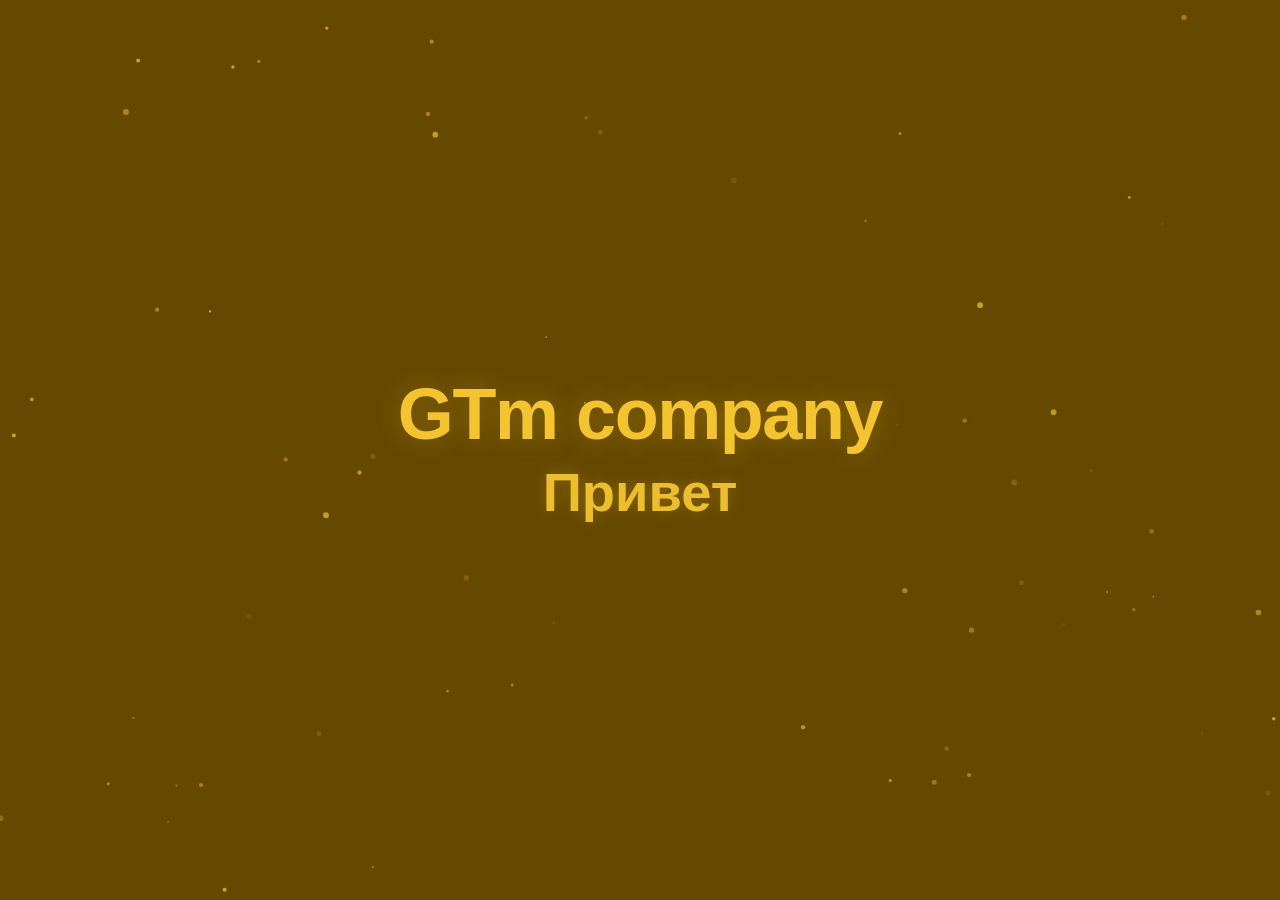
==== index.html @ 74f22c3e "Add files via upload" ====
<!DOCTYPE html>
<html lang="ru">
<head>
    <meta charset="UTF-8">
    <meta name="viewport" content="width=device-width, initial-scale=1.0, maximum-scale=5.0">
    <title>GTm company</title>
    
    <link rel="canonical" href="https://gtm-company.github.io/">
    <meta name="description" content="GTm company">
    <meta name="theme-color" content="#664900">
    <meta name="color-scheme" content="dark">
    
    <meta property="og:type" content="website">
    <meta property="og:url" content="https://gtm-company.github.io/">
    <meta property="og:title" content="GTm company">
    <meta property="og:description" content="GTm company">
    
    <link rel="icon" href="data:image/svg+xml,<svg xmlns='http://www.w3.org/2000/svg' viewBox='0 0 100 100'><rect width='100' height='100' rx='20' fill='%23664900'/><text x='50%' y='65%' font-size='55' font-weight='bold' fill='%23F4C430' text-anchor='middle'>G</text></svg>">

    <style>
        :root {
            --bg-color: #664900;
            --text-color: #F4C430;
            --glow-color: rgba(244, 196, 48, 0.25);
        }

        * {
            box-sizing: border-box;
            margin: 0;
            padding: 0;
            user-select: none;
            -webkit-user-select: none;
        }

        html, body {
            width: 100%;
            height: 100%;
            overflow: hidden;
            background-color: var(--bg-color);
            color: var(--text-color);
            font-family: -apple-system, BlinkMacSystemFont, "Segoe UI", Roboto, "Helvetica Neue", Arial, sans-serif;
        }

        body {
            display: flex;
            align-items: center;
            justify-content: center;
            min-height: 100vh;
            min-height: 100dvh;
            position: relative;
        }

        #ambient-canvas {
            position: absolute;
            top: 0;
            left: 0;
            width: 100%;
            height: 100%;
            pointer-events: none;
            z-index: 1;
        }

        .content-card {
            position: relative;
            z-index: 2;
            width: 90%;
            max-width: 600px;
            display: flex;
            flex-direction: column;
            align-items: center;
            justify-content: center;
            text-align: center;
            padding: 1.5rem 1rem;
        }

        .title-primary {
            font-size: clamp(2.1rem, 9.5vw, 4.5rem);
            font-weight: 900;
            line-height: 1.1;
            letter-spacing: -0.02em;
            text-transform: none;
            white-space: nowrap;
            text-shadow: 0 0 24px var(--glow-color);
            margin-bottom: 0.4rem;
        }

        .title-secondary {
            font-size: clamp(1.6rem, 7.5vw, 3.4rem);
            font-weight: 700;
            line-height: 1.2;
            white-space: nowrap;
            opacity: 0.95;
            text-shadow: 0 0 16px var(--glow-color);
        }
    </style>
</head>
<body>

    <canvas id="ambient-canvas"></canvas>

    <main class="content-card">
        <h1 class="title-primary">GTm company</h1>
        <h2 class="title-secondary">Привет</h2>
    </main>

    <script>
        const canvas = document.getElementById('ambient-canvas');
        const ctx = canvas.getContext('2d');
        let particles = [];
        let animationFrameId;

        function resizeCanvas() {
            canvas.width = window.innerWidth;
            canvas.height = window.innerHeight;
            initParticles();
        }

        class Particle {
            constructor() {
                this.reset();
            }

            reset() {
                this.x = Math.random() * canvas.width;
                this.y = Math.random() * canvas.height;
                this.size = Math.random() * 2.2 + 0.8;
                this.speedX = (Math.random() - 0.5) * 0.35;
                this.speedY = (Math.random() - 0.5) * 0.35 - 0.15;
                this.opacity = Math.random() * 0.5 + 0.2;
                this.fadeSpeed = 0.003 + Math.random() * 0.004;
                this.fadingIn = Math.random() > 0.5;
            }

            update() {
                this.x += this.speedX;
                this.y += this.speedY;

                if (this.fadingIn) {
                    this.opacity += this.fadeSpeed;
                    if (this.opacity >= 0.75) this.fadingIn = false;
                } else {
                    this.opacity -= this.fadeSpeed;
                    if (this.opacity <= 0.1) this.fadingIn = true;
                }

                if (this.x < 0) this.x = canvas.width;
                if (this.x > canvas.width) this.x = 0;
                if (this.y < 0) this.y = canvas.height;
                if (this.y > canvas.height) this.y = 0;
            }

            draw() {
                ctx.fillStyle = `rgba(244, 196, 48, ${this.opacity})`;
                ctx.beginPath();
                ctx.arc(this.x, this.y, this.size, 0, Math.PI * 2);
                ctx.fill();
            }
        }

        function initParticles() {
            particles = [];
            const count = Math.floor((canvas.width * canvas.height) / 18000);
            const clampedCount = Math.min(Math.max(count, 20), 75);
            for (let i = 0; i < clampedCount; i++) {
                particles.push(new Particle());
            }
        }

        function animate() {
            ctx.clearRect(0, 0, canvas.width, canvas.height);
            for (let i = 0; i < particles.length; i++) {
                particles[i].update();
                particles[i].draw();
            }
            animationFrameId = requestAnimationFrame(animate);
        }

        window.addEventListener('resize', () => {
            cancelAnimationFrame(animationFrameId);
            resizeCanvas();
            animate();
        });

        window.addEventListener('DOMContentLoaded', () => {
            resizeCanvas();
            animate();
        });
    </script>
</body>
</html>
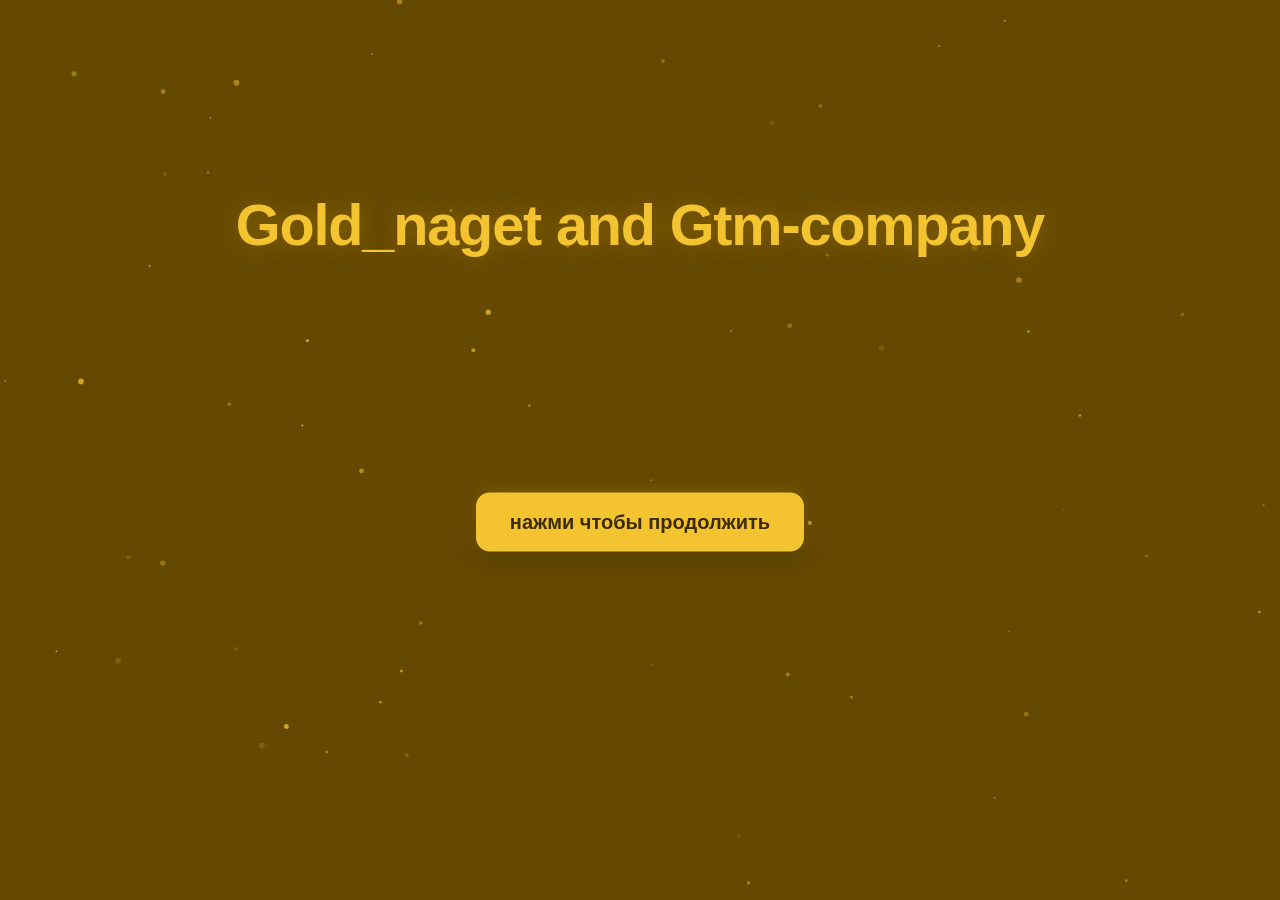
==== commit bed80d90: "Add files via upload" ====
--- a/index.html
+++ b/index.html
@@ -3,17 +3,17 @@
 <head>
     <meta charset="UTF-8">
     <meta name="viewport" content="width=device-width, initial-scale=1.0, maximum-scale=5.0">
-    <title>GTm company</title>
+    <title>Gold_naget and Gtm-company</title>
     
     <link rel="canonical" href="https://gtm-company.github.io/">
-    <meta name="description" content="GTm company">
+    <meta name="description" content="Gold_naget and Gtm-company">
     <meta name="theme-color" content="#664900">
     <meta name="color-scheme" content="dark">
     
     <meta property="og:type" content="website">
     <meta property="og:url" content="https://gtm-company.github.io/">
-    <meta property="og:title" content="GTm company">
-    <meta property="og:description" content="GTm company">
+    <meta property="og:title" content="Gold_naget and Gtm-company">
+    <meta property="og:description" content="Gold_naget and Gtm-company">
     
     <link rel="icon" href="data:image/svg+xml,<svg xmlns='http://www.w3.org/2000/svg' viewBox='0 0 100 100'><rect width='100' height='100' rx='20' fill='%23664900'/><text x='50%' y='65%' font-size='55' font-weight='bold' fill='%23F4C430' text-anchor='middle'>G</text></svg>">
 
@@ -42,9 +42,6 @@
         }
 
         body {
-            display: flex;
-            align-items: center;
-            justify-content: center;
             min-height: 100vh;
             min-height: 100dvh;
             position: relative;
@@ -60,37 +57,65 @@
             z-index: 1;
         }
 
-        .content-card {
-            position: relative;
+        .top-header {
+            position: absolute;
+            top: 25vh;
+            top: 25dvh;
+            left: 50%;
+            transform: translate(-50%, -50%);
+            z-index: 2;
+            width: 92%;
+            max-width: 900px;
+            text-align: center;
+        }
+
+        .title-primary {
+            font-size: clamp(1.35rem, 5.2vw, 3.6rem);
+            font-weight: 900;
+            line-height: 1.15;
+            letter-spacing: -0.02em;
+            text-shadow: 0 0 24px var(--glow-color);
+        }
+
+        .center-action {
+            position: absolute;
+            top: 58vh;
+            top: 58dvh;
+            left: 50%;
+            transform: translate(-50%, -50%);
             z-index: 2;
             width: 90%;
-            max-width: 600px;
+            max-width: 420px;
             display: flex;
-            flex-direction: column;
+            justify-content: center;
+        }
+
+        .btn-continue {
+            display: inline-flex;
             align-items: center;
             justify-content: center;
+            padding: 1rem 2rem;
+            font-size: clamp(1rem, 4vw, 1.25rem);
+            font-weight: 700;
+            color: #3D2B00;
+            background-color: var(--text-color);
+            border: 2px solid var(--text-color);
+            border-radius: 14px;
+            text-decoration: none;
+            box-shadow: 0 8px 24px rgba(0, 0, 0, 0.28), 0 0 20px var(--glow-color);
+            transition: transform 0.18s ease, box-shadow 0.18s ease, background-color 0.18s ease;
+            cursor: pointer;
             text-align: center;
-            padding: 1.5rem 1rem;
-        }
-
-        .title-primary {
-            font-size: clamp(2.1rem, 9.5vw, 4.5rem);
-            font-weight: 900;
-            line-height: 1.1;
-            letter-spacing: -0.02em;
-            text-transform: none;
-            white-space: nowrap;
-            text-shadow: 0 0 24px var(--glow-color);
-            margin-bottom: 0.4rem;
-        }
-
-        .title-secondary {
-            font-size: clamp(1.6rem, 7.5vw, 3.4rem);
-            font-weight: 700;
-            line-height: 1.2;
-            white-space: nowrap;
-            opacity: 0.95;
-            text-shadow: 0 0 16px var(--glow-color);
+        }
+
+        .btn-continue:hover {
+            background-color: #FFD24C;
+            transform: translateY(-2px);
+            box-shadow: 0 12px 28px rgba(0, 0, 0, 0.35), 0 0 28px rgba(244, 196, 48, 0.45);
+        }
+
+        .btn-continue:active {
+            transform: translateY(0) scale(0.98);
         }
     </style>
 </head>
@@ -98,9 +123,12 @@
 
     <canvas id="ambient-canvas"></canvas>
 
-    <main class="content-card">
-        <h1 class="title-primary">GTm company</h1>
-        <h2 class="title-secondary">Привет</h2>
+    <header class="top-header">
+        <h1 class="title-primary">Gold_naget and Gtm-company</h1>
+    </header>
+
+    <main class="center-action">
+        <a href="https://gtm-company.github.io/all" class="btn-continue">нажми чтобы продолжить</a>
     </main>
 
     <script>
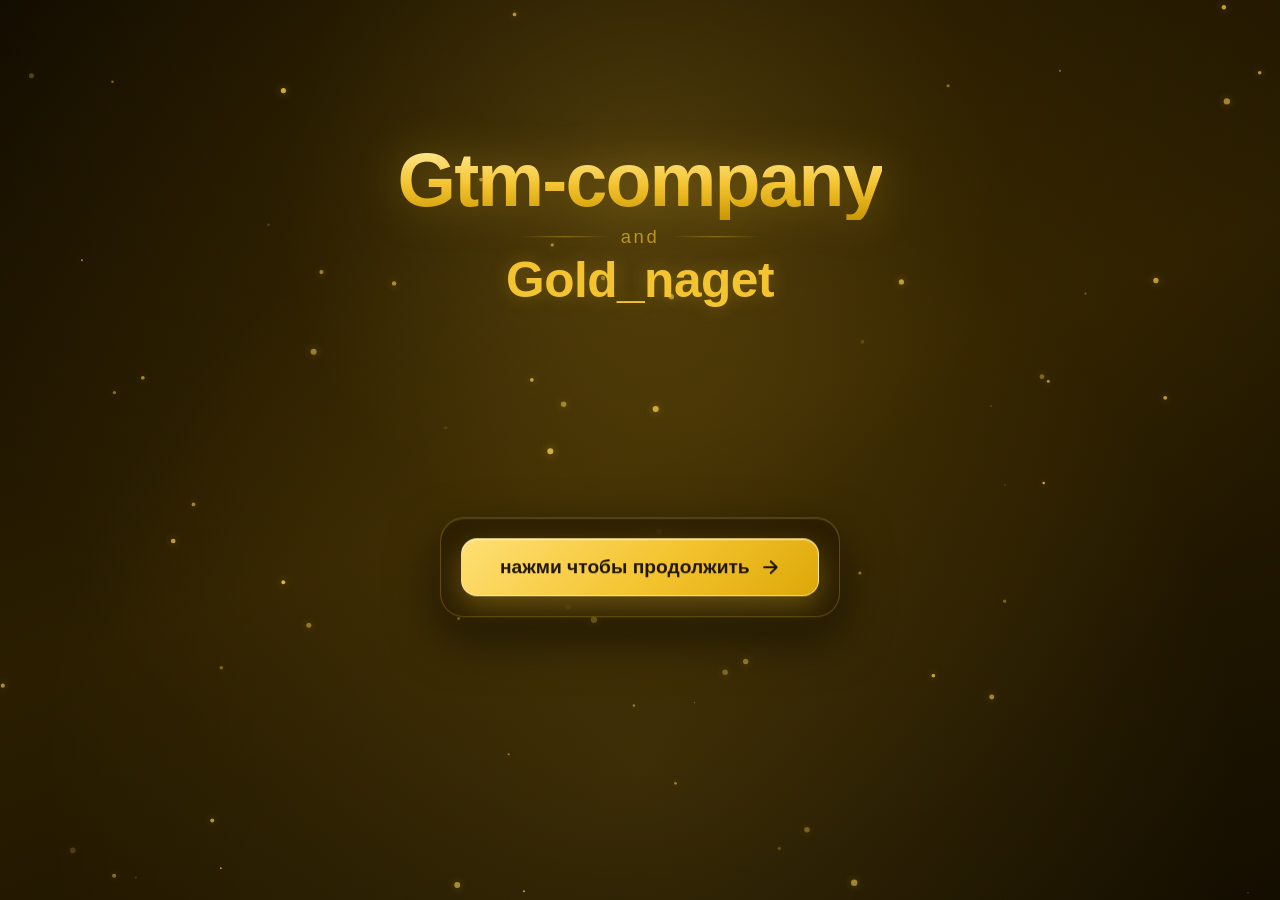
==== commit dd69fe62: "Update title and meta tags in index.html" ====
--- a/index.html
+++ b/index.html
@@ -3,25 +3,30 @@
 <head>
     <meta charset="UTF-8">
     <meta name="viewport" content="width=device-width, initial-scale=1.0, maximum-scale=5.0">
-    <title>Gold_naget and Gtm-company</title>
+    <title>Gtm-company and Gold_naget</title>
     
     <link rel="canonical" href="https://gtm-company.github.io/">
-    <meta name="description" content="Gold_naget and Gtm-company">
-    <meta name="theme-color" content="#664900">
+    <meta name="description" content="Gtm-company and Gold_naget">
+    <meta name="theme-color" content="#1F1600">
     <meta name="color-scheme" content="dark">
     
     <meta property="og:type" content="website">
     <meta property="og:url" content="https://gtm-company.github.io/">
-    <meta property="og:title" content="Gold_naget and Gtm-company">
-    <meta property="og:description" content="Gold_naget and Gtm-company">
+    <meta property="og:title" content="Gtm-company and Gold_naget">
+    <meta property="og:description" content="Gtm-company and Gold_naget">
     
-    <link rel="icon" href="data:image/svg+xml,<svg xmlns='http://www.w3.org/2000/svg' viewBox='0 0 100 100'><rect width='100' height='100' rx='20' fill='%23664900'/><text x='50%' y='65%' font-size='55' font-weight='bold' fill='%23F4C430' text-anchor='middle'>G</text></svg>">
+    <link rel="icon" href="data:image/svg+xml,<svg xmlns='http://www.w3.org/2000/svg' viewBox='0 0 100 100'><rect width='100' height='100' rx='22' fill='%23261B00'/><text x='50%' y='66%' font-size='56' font-weight='bold' fill='%23F4C430' text-anchor='middle'>G</text></svg>">
 
     <style>
         :root {
-            --bg-color: #664900;
-            --text-color: #F4C430;
-            --glow-color: rgba(244, 196, 48, 0.25);
+            --bg-dark: #160F00;
+            --bg-mid: #3A2800;
+            --gold-main: #F4C430;
+            --gold-light: #FFE27A;
+            --gold-dim: rgba(244, 196, 48, 0.65);
+            --glass-bg: rgba(34, 24, 2, 0.58);
+            --glass-border: rgba(244, 196, 48, 0.26);
+            --glow-strong: rgba(244, 196, 48, 0.35);
         }
 
         * {
@@ -36,8 +41,8 @@
             width: 100%;
             height: 100%;
             overflow: hidden;
-            background-color: var(--bg-color);
-            color: var(--text-color);
+            background-color: var(--bg-dark);
+            color: var(--gold-main);
             font-family: -apple-system, BlinkMacSystemFont, "Segoe UI", Roboto, "Helvetica Neue", Arial, sans-serif;
         }
 
@@ -45,6 +50,10 @@
             min-height: 100vh;
             min-height: 100dvh;
             position: relative;
+            background:
+                radial-gradient(circle at 50% 22%, rgba(244, 196, 48, 0.22) 0%, rgba(102, 73, 0, 0.18) 38%, transparent 72%),
+                radial-gradient(circle at 50% 85%, rgba(244, 196, 48, 0.12) 0%, transparent 60%),
+                linear-gradient(160deg, #120C00 0%, #2B1E00 50%, #140E00 100%);
         }
 
         #ambient-canvas {
@@ -57,7 +66,7 @@
             z-index: 1;
         }
 
-        .top-header {
+        .hero-header {
             position: absolute;
             top: 25vh;
             top: 25dvh;
@@ -65,57 +74,121 @@
             transform: translate(-50%, -50%);
             z-index: 2;
             width: 92%;
-            max-width: 900px;
+            max-width: 720px;
+            display: flex;
+            flex-direction: column;
+            align-items: center;
             text-align: center;
         }
 
-        .title-primary {
-            font-size: clamp(1.35rem, 5.2vw, 3.6rem);
+        .brand-main {
+            font-size: clamp(2.35rem, 9.5vw, 4.7rem);
             font-weight: 900;
+            line-height: 1.05;
+            letter-spacing: -0.025em;
+            background: linear-gradient(180deg, #FFF0A8 0%, #F4C430 55%, #C99700 100%);
+            -webkit-background-clip: text;
+            background-clip: text;
+            color: transparent;
+            filter: drop-shadow(0 0 22px rgba(244, 196, 48, 0.32));
+        }
+
+        .brand-connector {
+            display: flex;
+            align-items: center;
+            justify-content: center;
+            gap: 0.75rem;
+            margin: 0.35rem 0 0.25rem;
+            width: 100%;
+            max-width: 240px;
+        }
+
+        .brand-connector::before,
+        .brand-connector::after {
+            content: "";
+            flex: 1;
+            height: 1px;
+            background: linear-gradient(90deg, transparent, rgba(244, 196, 48, 0.45), transparent);
+        }
+
+        .brand-connector span {
+            font-size: clamp(0.85rem, 2.8vw, 1.15rem);
+            font-weight: 500;
+            letter-spacing: 0.14em;
+            text-transform: lowercase;
+            color: var(--gold-dim);
+        }
+
+        .brand-sub {
+            font-size: clamp(1.55rem, 6.8vw, 3.1rem);
+            font-weight: 700;
             line-height: 1.15;
-            letter-spacing: -0.02em;
-            text-shadow: 0 0 24px var(--glow-color);
-        }
-
-        .center-action {
+            letter-spacing: -0.01em;
+            color: var(--gold-main);
+            text-shadow: 0 0 18px rgba(244, 196, 48, 0.25);
+        }
+
+        .action-zone {
             position: absolute;
-            top: 58vh;
-            top: 58dvh;
+            top: 63vh;
+            top: 63dvh;
             left: 50%;
             transform: translate(-50%, -50%);
             z-index: 2;
             width: 90%;
-            max-width: 420px;
+            max-width: 400px;
+            padding: 1.25rem;
+            border-radius: 24px;
+            background: var(--glass-bg);
+            border: 1px solid var(--glass-border);
+            box-shadow: 0 20px 50px rgba(0, 0, 0, 0.55), inset 0 1px 0 rgba(255, 235, 160, 0.15);
+            backdrop-filter: blur(14px);
+            -webkit-backdrop-filter: blur(14px);
             display: flex;
             justify-content: center;
         }
 
         .btn-continue {
+            position: relative;
+            overflow: hidden;
             display: inline-flex;
             align-items: center;
             justify-content: center;
-            padding: 1rem 2rem;
-            font-size: clamp(1rem, 4vw, 1.25rem);
-            font-weight: 700;
-            color: #3D2B00;
-            background-color: var(--text-color);
-            border: 2px solid var(--text-color);
-            border-radius: 14px;
+            gap: 0.65rem;
+            width: 100%;
+            padding: 1.05rem 1.75rem;
+            font-size: clamp(1rem, 4vw, 1.2rem);
+            font-weight: 800;
+            color: #211600;
+            background: linear-gradient(135deg, #FFE074 0%, #F4C430 55%, #DDA808 100%);
+            border: 1px solid rgba(255, 245, 195, 0.65);
+            border-radius: 16px;
             text-decoration: none;
-            box-shadow: 0 8px 24px rgba(0, 0, 0, 0.28), 0 0 20px var(--glow-color);
-            transition: transform 0.18s ease, box-shadow 0.18s ease, background-color 0.18s ease;
+            box-shadow: 0 10px 28px rgba(244, 196, 48, 0.3), inset 0 1px 0 rgba(255, 255, 255, 0.5);
+            transition: transform 0.2s ease, box-shadow 0.2s ease, filter 0.2s ease;
             cursor: pointer;
             text-align: center;
         }
 
         .btn-continue:hover {
-            background-color: #FFD24C;
             transform: translateY(-2px);
-            box-shadow: 0 12px 28px rgba(0, 0, 0, 0.35), 0 0 28px rgba(244, 196, 48, 0.45);
+            filter: brightness(1.06);
+            box-shadow: 0 14px 34px rgba(244, 196, 48, 0.45), inset 0 1px 0 rgba(255, 255, 255, 0.65);
         }
 
         .btn-continue:active {
             transform: translateY(0) scale(0.98);
+        }
+
+        .btn-arrow {
+            width: 20px;
+            height: 20px;
+            flex-shrink: 0;
+            transition: transform 0.2s ease;
+        }
+
+        .btn-continue:hover .btn-arrow {
+            transform: translateX(3px);
         }
     </style>
 </head>
@@ -123,12 +196,20 @@
 
     <canvas id="ambient-canvas"></canvas>
 
-    <header class="top-header">
-        <h1 class="title-primary">Gold_naget and Gtm-company</h1>
+    <header class="hero-header">
+        <h1 class="brand-main">Gtm-company</h1>
+        <div class="brand-connector"><span>and</span></div>
+        <h2 class="brand-sub">Gold_naget</h2>
     </header>
 
-    <main class="center-action">
-        <a href="https://gtm-company.github.io/all" class="btn-continue">нажми чтобы продолжить</a>
+    <main class="action-zone">
+        <a href="https://gtm-company.github.io/all" class="btn-continue">
+            <span>нажми чтобы продолжить</span>
+            <svg class="btn-arrow" viewBox="0 0 24 24" fill="none" stroke="currentColor" stroke-width="2.5" stroke-linecap="round" stroke-linejoin="round" aria-hidden="true">
+                <path d="M5 12h14"/>
+                <path d="M13 5l7 7-7 7"/>
+            </svg>
+        </a>
     </main>
 
     <script>
@@ -151,11 +232,11 @@
             reset() {
                 this.x = Math.random() * canvas.width;
                 this.y = Math.random() * canvas.height;
-                this.size = Math.random() * 2.2 + 0.8;
-                this.speedX = (Math.random() - 0.5) * 0.35;
-                this.speedY = (Math.random() - 0.5) * 0.35 - 0.15;
-                this.opacity = Math.random() * 0.5 + 0.2;
-                this.fadeSpeed = 0.003 + Math.random() * 0.004;
+                this.size = Math.random() * 2.4 + 0.8;
+                this.speedX = (Math.random() - 0.5) * 0.3;
+                this.speedY = (Math.random() - 0.5) * 0.3 - 0.16;
+                this.opacity = Math.random() * 0.55 + 0.18;
+                this.fadeSpeed = 0.0025 + Math.random() * 0.0035;
                 this.fadingIn = Math.random() > 0.5;
             }
 
@@ -165,7 +246,7 @@
 
                 if (this.fadingIn) {
                     this.opacity += this.fadeSpeed;
-                    if (this.opacity >= 0.75) this.fadingIn = false;
+                    if (this.opacity >= 0.8) this.fadingIn = false;
                 } else {
                     this.opacity -= this.fadeSpeed;
                     if (this.opacity <= 0.1) this.fadingIn = true;
@@ -178,17 +259,21 @@
             }
 
             draw() {
-                ctx.fillStyle = `rgba(244, 196, 48, ${this.opacity})`;
+                ctx.save();
+                ctx.shadowColor = 'rgba(244, 196, 48, 0.6)';
+                ctx.shadowBlur = 8;
+                ctx.fillStyle = `rgba(255, 215, 85, ${this.opacity})`;
                 ctx.beginPath();
                 ctx.arc(this.x, this.y, this.size, 0, Math.PI * 2);
                 ctx.fill();
+                ctx.restore();
             }
         }
 
         function initParticles() {
             particles = [];
-            const count = Math.floor((canvas.width * canvas.height) / 18000);
-            const clampedCount = Math.min(Math.max(count, 20), 75);
+            const count = Math.floor((canvas.width * canvas.height) / 17000);
+            const clampedCount = Math.min(Math.max(count, 22), 75);
             for (let i = 0; i < clampedCount; i++) {
                 particles.push(new Particle());
             }
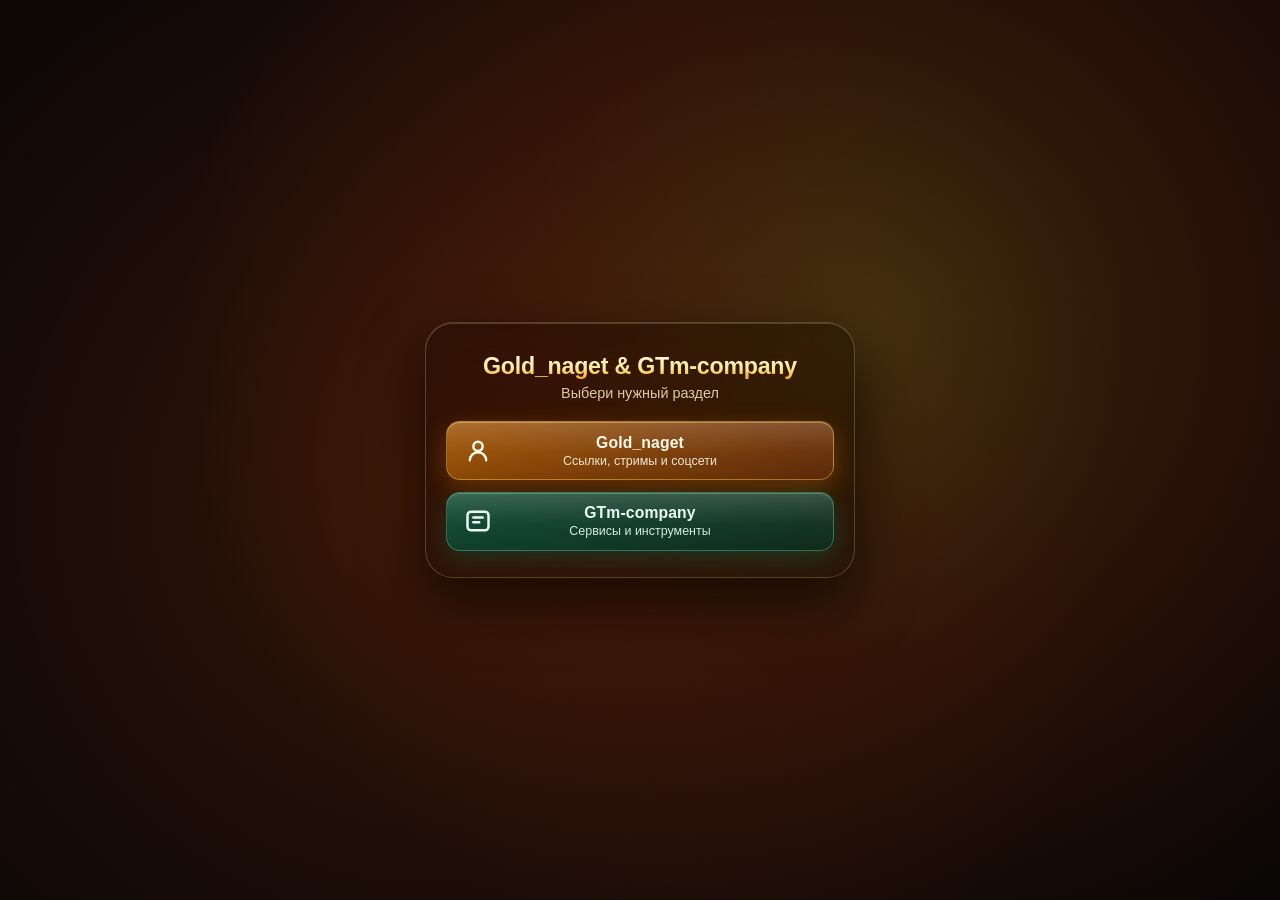
==== commit d37ca6be: "Add initial HTML structure for the project" ====
--- a/index.html
+++ b/index.html
@@ -3,301 +3,51 @@
 <head>
     <meta charset="UTF-8">
     <meta name="viewport" content="width=device-width, initial-scale=1.0, maximum-scale=5.0">
-    <title>Gtm-company and Gold_naget</title>
-    
+    <title>Gold_naget and GTm-company</title>
     <link rel="canonical" href="https://gtm-company.github.io/">
-    <meta name="description" content="Gtm-company and Gold_naget">
-    <meta name="theme-color" content="#1F1600">
+    <meta name="theme-color" content="#0B0706">
     <meta name="color-scheme" content="dark">
-    
-    <meta property="og:type" content="website">
-    <meta property="og:url" content="https://gtm-company.github.io/">
-    <meta property="og:title" content="Gtm-company and Gold_naget">
-    <meta property="og:description" content="Gtm-company and Gold_naget">
-    
-    <link rel="icon" href="data:image/svg+xml,<svg xmlns='http://www.w3.org/2000/svg' viewBox='0 0 100 100'><rect width='100' height='100' rx='22' fill='%23261B00'/><text x='50%' y='66%' font-size='56' font-weight='bold' fill='%23F4C430' text-anchor='middle'>G</text></svg>">
-
-    <style>
-        :root {
-            --bg-dark: #160F00;
-            --bg-mid: #3A2800;
-            --gold-main: #F4C430;
-            --gold-light: #FFE27A;
-            --gold-dim: rgba(244, 196, 48, 0.65);
-            --glass-bg: rgba(34, 24, 2, 0.58);
-            --glass-border: rgba(244, 196, 48, 0.26);
-            --glow-strong: rgba(244, 196, 48, 0.35);
-        }
-
-        * {
-            box-sizing: border-box;
-            margin: 0;
-            padding: 0;
-            user-select: none;
-            -webkit-user-select: none;
-        }
-
-        html, body {
-            width: 100%;
-            height: 100%;
-            overflow: hidden;
-            background-color: var(--bg-dark);
-            color: var(--gold-main);
-            font-family: -apple-system, BlinkMacSystemFont, "Segoe UI", Roboto, "Helvetica Neue", Arial, sans-serif;
-        }
-
-        body {
-            min-height: 100vh;
-            min-height: 100dvh;
-            position: relative;
-            background:
-                radial-gradient(circle at 50% 22%, rgba(244, 196, 48, 0.22) 0%, rgba(102, 73, 0, 0.18) 38%, transparent 72%),
-                radial-gradient(circle at 50% 85%, rgba(244, 196, 48, 0.12) 0%, transparent 60%),
-                linear-gradient(160deg, #120C00 0%, #2B1E00 50%, #140E00 100%);
-        }
-
-        #ambient-canvas {
-            position: absolute;
-            top: 0;
-            left: 0;
-            width: 100%;
-            height: 100%;
-            pointer-events: none;
-            z-index: 1;
-        }
-
-        .hero-header {
-            position: absolute;
-            top: 25vh;
-            top: 25dvh;
-            left: 50%;
-            transform: translate(-50%, -50%);
-            z-index: 2;
-            width: 92%;
-            max-width: 720px;
-            display: flex;
-            flex-direction: column;
-            align-items: center;
-            text-align: center;
-        }
-
-        .brand-main {
-            font-size: clamp(2.35rem, 9.5vw, 4.7rem);
-            font-weight: 900;
-            line-height: 1.05;
-            letter-spacing: -0.025em;
-            background: linear-gradient(180deg, #FFF0A8 0%, #F4C430 55%, #C99700 100%);
-            -webkit-background-clip: text;
-            background-clip: text;
-            color: transparent;
-            filter: drop-shadow(0 0 22px rgba(244, 196, 48, 0.32));
-        }
-
-        .brand-connector {
-            display: flex;
-            align-items: center;
-            justify-content: center;
-            gap: 0.75rem;
-            margin: 0.35rem 0 0.25rem;
-            width: 100%;
-            max-width: 240px;
-        }
-
-        .brand-connector::before,
-        .brand-connector::after {
-            content: "";
-            flex: 1;
-            height: 1px;
-            background: linear-gradient(90deg, transparent, rgba(244, 196, 48, 0.45), transparent);
-        }
-
-        .brand-connector span {
-            font-size: clamp(0.85rem, 2.8vw, 1.15rem);
-            font-weight: 500;
-            letter-spacing: 0.14em;
-            text-transform: lowercase;
-            color: var(--gold-dim);
-        }
-
-        .brand-sub {
-            font-size: clamp(1.55rem, 6.8vw, 3.1rem);
-            font-weight: 700;
-            line-height: 1.15;
-            letter-spacing: -0.01em;
-            color: var(--gold-main);
-            text-shadow: 0 0 18px rgba(244, 196, 48, 0.25);
-        }
-
-        .action-zone {
-            position: absolute;
-            top: 63vh;
-            top: 63dvh;
-            left: 50%;
-            transform: translate(-50%, -50%);
-            z-index: 2;
-            width: 90%;
-            max-width: 400px;
-            padding: 1.25rem;
-            border-radius: 24px;
-            background: var(--glass-bg);
-            border: 1px solid var(--glass-border);
-            box-shadow: 0 20px 50px rgba(0, 0, 0, 0.55), inset 0 1px 0 rgba(255, 235, 160, 0.15);
-            backdrop-filter: blur(14px);
-            -webkit-backdrop-filter: blur(14px);
-            display: flex;
-            justify-content: center;
-        }
-
-        .btn-continue {
-            position: relative;
-            overflow: hidden;
-            display: inline-flex;
-            align-items: center;
-            justify-content: center;
-            gap: 0.65rem;
-            width: 100%;
-            padding: 1.05rem 1.75rem;
-            font-size: clamp(1rem, 4vw, 1.2rem);
-            font-weight: 800;
-            color: #211600;
-            background: linear-gradient(135deg, #FFE074 0%, #F4C430 55%, #DDA808 100%);
-            border: 1px solid rgba(255, 245, 195, 0.65);
-            border-radius: 16px;
-            text-decoration: none;
-            box-shadow: 0 10px 28px rgba(244, 196, 48, 0.3), inset 0 1px 0 rgba(255, 255, 255, 0.5);
-            transition: transform 0.2s ease, box-shadow 0.2s ease, filter 0.2s ease;
-            cursor: pointer;
-            text-align: center;
-        }
-
-        .btn-continue:hover {
-            transform: translateY(-2px);
-            filter: brightness(1.06);
-            box-shadow: 0 14px 34px rgba(244, 196, 48, 0.45), inset 0 1px 0 rgba(255, 255, 255, 0.65);
-        }
-
-        .btn-continue:active {
-            transform: translateY(0) scale(0.98);
-        }
-
-        .btn-arrow {
-            width: 20px;
-            height: 20px;
-            flex-shrink: 0;
-            transition: transform 0.2s ease;
-        }
-
-        .btn-continue:hover .btn-arrow {
-            transform: translateX(3px);
-        }
-    </style>
+    <link rel="icon" href="data:image/svg+xml,<svg xmlns='http://www.w3.org/2000/svg' viewBox='0 0 100 100'><rect width='100' height='100' rx='22' fill='%231C120C'/><text x='50%' y='66%' font-size='56' font-weight='bold' fill='%23FDE68A' text-anchor='middle'>G</text></svg>">
+    <link rel="stylesheet" href="/style.css">
 </head>
 <body>
 
-    <canvas id="ambient-canvas"></canvas>
+    <main class="bio-card">
+        <header class="hub-header">
+            <h1 class="hub-title">Gold_naget &amp; GTm-company</h1>
+            <p class="hub-subtitle">Выбери нужный раздел</p>
+        </header>
 
-    <header class="hero-header">
-        <h1 class="brand-main">Gtm-company</h1>
-        <div class="brand-connector"><span>and</span></div>
-        <h2 class="brand-sub">Gold_naget</h2>
-    </header>
+        <section class="link-section">
+            <a href="#" data-link-key="gall" class="tapy-btn btn-amber">
+                <span class="tapy-btn-icon" aria-hidden="true">
+                    <svg viewBox="0 0 24 24" fill="none" stroke="currentColor" stroke-width="2.1" stroke-linecap="round" stroke-linejoin="round">
+                        <circle cx="12" cy="8" r="4"/>
+                        <path d="M5 20a7 7 0 0 1 14 0"/>
+                    </svg>
+                </span>
+                <span class="tapy-btn-text">
+                    <span class="tapy-btn-title">Gold_naget</span>
+                    <span class="tapy-btn-sub">Ссылки, стримы и соцсети</span>
+                </span>
+            </a>
 
-    <main class="action-zone">
-        <a href="https://gtm-company.github.io/all" class="btn-continue">
-            <span>нажми чтобы продолжить</span>
-            <svg class="btn-arrow" viewBox="0 0 24 24" fill="none" stroke="currentColor" stroke-width="2.5" stroke-linecap="round" stroke-linejoin="round" aria-hidden="true">
-                <path d="M5 12h14"/>
-                <path d="M13 5l7 7-7 7"/>
-            </svg>
-        </a>
+            <a href="#" data-link-key="coall" class="tapy-btn btn-darkgreen">
+                <span class="tapy-btn-icon" aria-hidden="true">
+                    <svg viewBox="0 0 24 24" fill="none" stroke="currentColor" stroke-width="2.1" stroke-linecap="round" stroke-linejoin="round">
+                        <rect x="3" y="4" width="18" height="16" rx="3"/>
+                        <path d="M8 9h8"/>
+                        <path d="M8 13h5"/>
+                    </svg>
+                </span>
+                <span class="tapy-btn-text">
+                    <span class="tapy-btn-title">GTm-company</span>
+                    <span class="tapy-btn-sub">Сервисы и инструменты</span>
+                </span>
+            </a>
+        </section>
     </main>
 
-    <script>
-        const canvas = document.getElementById('ambient-canvas');
-        const ctx = canvas.getContext('2d');
-        let particles = [];
-        let animationFrameId;
-
-        function resizeCanvas() {
-            canvas.width = window.innerWidth;
-            canvas.height = window.innerHeight;
-            initParticles();
-        }
-
-        class Particle {
-            constructor() {
-                this.reset();
-            }
-
-            reset() {
-                this.x = Math.random() * canvas.width;
-                this.y = Math.random() * canvas.height;
-                this.size = Math.random() * 2.4 + 0.8;
-                this.speedX = (Math.random() - 0.5) * 0.3;
-                this.speedY = (Math.random() - 0.5) * 0.3 - 0.16;
-                this.opacity = Math.random() * 0.55 + 0.18;
-                this.fadeSpeed = 0.0025 + Math.random() * 0.0035;
-                this.fadingIn = Math.random() > 0.5;
-            }
-
-            update() {
-                this.x += this.speedX;
-                this.y += this.speedY;
-
-                if (this.fadingIn) {
-                    this.opacity += this.fadeSpeed;
-                    if (this.opacity >= 0.8) this.fadingIn = false;
-                } else {
-                    this.opacity -= this.fadeSpeed;
-                    if (this.opacity <= 0.1) this.fadingIn = true;
-                }
-
-                if (this.x < 0) this.x = canvas.width;
-                if (this.x > canvas.width) this.x = 0;
-                if (this.y < 0) this.y = canvas.height;
-                if (this.y > canvas.height) this.y = 0;
-            }
-
-            draw() {
-                ctx.save();
-                ctx.shadowColor = 'rgba(244, 196, 48, 0.6)';
-                ctx.shadowBlur = 8;
-                ctx.fillStyle = `rgba(255, 215, 85, ${this.opacity})`;
-                ctx.beginPath();
-                ctx.arc(this.x, this.y, this.size, 0, Math.PI * 2);
-                ctx.fill();
-                ctx.restore();
-            }
-        }
-
-        function initParticles() {
-            particles = [];
-            const count = Math.floor((canvas.width * canvas.height) / 17000);
-            const clampedCount = Math.min(Math.max(count, 22), 75);
-            for (let i = 0; i < clampedCount; i++) {
-                particles.push(new Particle());
-            }
-        }
-
-        function animate() {
-            ctx.clearRect(0, 0, canvas.width, canvas.height);
-            for (let i = 0; i < particles.length; i++) {
-                particles[i].update();
-                particles[i].draw();
-            }
-            animationFrameId = requestAnimationFrame(animate);
-        }
-
-        window.addEventListener('resize', () => {
-            cancelAnimationFrame(animationFrameId);
-            resizeCanvas();
-            animate();
-        });
-
-        window.addEventListener('DOMContentLoaded', () => {
-            resizeCanvas();
-            animate();
-        });
-    </script>
+    <script src="/links.js"></script>
 </body>
 </html>
--- a/style.css
+++ b/style.css
@@ -0,0 +1,415 @@
+:root {
+    --text-main: #FFF8EE;
+    --text-sub: rgba(254, 243, 199, 0.82);
+    --heading-gold: #FDE68A;
+    --divider-line: rgba(253, 224, 171, 0.28);
+    --card-bg: rgba(20, 14, 11, 0.44);
+    --card-border: rgba(253, 224, 171, 0.22);
+}
+
+* {
+    box-sizing: border-box;
+    margin: 0;
+    padding: 0;
+    -webkit-tap-highlight-color: transparent;
+}
+
+html, body {
+    width: 100%;
+    min-height: 100%;
+    font-family: -apple-system, BlinkMacSystemFont, "Segoe UI", Roboto, "Helvetica Neue", Arial, sans-serif;
+    color: var(--text-main);
+    background-color: #0B0706;
+    background-image:
+        radial-gradient(circle at 68% 36%, rgba(251, 191, 36, 0.20) 0%, rgba(194, 65, 12, 0.16) 34%, transparent 66%),
+        radial-gradient(circle at 34% 56%, rgba(234, 88, 12, 0.18) 0%, rgba(124, 45, 18, 0.14) 40%, transparent 70%),
+        linear-gradient(180deg, rgba(10, 7, 6, 0.36) 0%, rgba(10, 7, 6, 0.24) 50%, rgba(10, 7, 6, 0.48) 100%),
+        url('/bg.jpg');
+    background-size: cover;
+    background-position: center center;
+    background-repeat: no-repeat;
+    background-attachment: fixed;
+}
+
+body {
+    display: flex;
+    flex-direction: column;
+    align-items: center;
+    justify-content: center;
+    min-height: 100vh;
+    min-height: 100dvh;
+    padding: 1.25rem 0.95rem;
+}
+
+.bio-card {
+    width: 100%;
+    max-width: 430px;
+    padding: 1.55rem 1.25rem 1.65rem;
+    border-radius: 28px;
+    background: var(--card-bg);
+    border: 1px solid var(--card-border);
+    box-shadow:
+        0 24px 60px rgba(0, 0, 0, 0.65),
+        inset 0 1px 0 rgba(255, 244, 214, 0.18);
+    backdrop-filter: blur(20px) saturate(140%);
+    -webkit-backdrop-filter: blur(20px) saturate(140%);
+    display: flex;
+    flex-direction: column;
+    gap: 1.1rem;
+}
+
+/* Шапка профиля (как на первом скриншоте) */
+.profile-header {
+    display: flex;
+    align-items: center;
+    gap: 1rem;
+    padding: 0.15rem 0.25rem 0.35rem;
+}
+
+.avatar-wrap {
+    width: 74px;
+    height: 74px;
+    border-radius: 50%;
+    overflow: hidden;
+    flex-shrink: 0;
+    border: 2px solid rgba(253, 230, 138, 0.45);
+    box-shadow: 0 8px 22px rgba(0, 0, 0, 0.45);
+    background: radial-gradient(circle at 30% 30%, #F59E0B, #7C2D12);
+    display: flex;
+    align-items: center;
+    justify-content: center;
+}
+
+.avatar-wrap img {
+    width: 100%;
+    height: 100%;
+    object-fit: cover;
+    display: block;
+}
+
+.avatar-fallback {
+    font-size: 1.75rem;
+    font-weight: 900;
+    color: #FFFBEB;
+}
+
+.profile-info {
+    display: flex;
+    flex-direction: column;
+    gap: 0.22rem;
+    min-width: 0;
+}
+
+.profile-name {
+    font-size: 1.38rem;
+    font-weight: 800;
+    color: var(--text-main);
+    letter-spacing: -0.01em;
+    text-shadow: 0 2px 10px rgba(0, 0, 0, 0.45);
+}
+
+.profile-bio {
+    font-size: 0.94rem;
+    font-weight: 500;
+    color: var(--text-sub);
+}
+
+/* Заголовок главной страницы */
+.hub-header {
+    text-align: center;
+    padding: 0.35rem 0.5rem 0.2rem;
+}
+
+.hub-title {
+    font-size: 1.45rem;
+    font-weight: 900;
+    letter-spacing: -0.01em;
+    background: linear-gradient(180deg, #FFFBEB 0%, #FDE68A 60%, #F59E0B 100%);
+    -webkit-background-clip: text;
+    background-clip: text;
+    color: transparent;
+}
+
+.hub-subtitle {
+    margin-top: 0.28rem;
+    font-size: 0.9rem;
+    color: var(--text-sub);
+}
+
+/* Секции и заголовки с полосой снизу (как на первом скриншоте) */
+.link-section {
+    display: flex;
+    flex-direction: column;
+    gap: 0.72rem;
+}
+
+.section-heading {
+    text-align: center;
+    font-size: 1.05rem;
+    font-weight: 800;
+    font-style: italic;
+    color: var(--heading-gold);
+    padding-bottom: 0.38rem;
+    border-bottom: 1px solid var(--divider-line);
+    text-shadow: 0 2px 8px rgba(0, 0, 0, 0.4);
+    letter-spacing: 0.01em;
+}
+
+/* Стеклянно-блюрные кнопки (как на первом скриншоте) */
+.tapy-btn {
+    position: relative;
+    display: flex;
+    align-items: center;
+    justify-content: center;
+    width: 100%;
+    min-height: 58px;
+    padding: 0.65rem 3.1rem;
+    border-radius: 14px;
+    text-decoration: none;
+    color: #FFFFFF;
+    cursor: pointer;
+    backdrop-filter: blur(16px) saturate(170%);
+    -webkit-backdrop-filter: blur(16px) saturate(170%);
+    transition: transform 0.18s ease, box-shadow 0.2s ease, filter 0.2s ease, background 0.25s ease;
+    overflow: hidden;
+}
+
+.tapy-btn::before {
+    content: "";
+    position: absolute;
+    inset: 0;
+    background: linear-gradient(180deg, rgba(255, 255, 255, 0.16) 0%, rgba(255, 255, 255, 0.02) 55%, rgba(0, 0, 0, 0.08) 100%);
+    pointer-events: none;
+}
+
+.tapy-btn:hover {
+    transform: translateY(-2px);
+    filter: brightness(1.07);
+}
+
+.tapy-btn:active {
+    transform: translateY(0) scale(0.985);
+}
+
+.tapy-btn-icon {
+    position: absolute;
+    left: 14px;
+    top: 50%;
+    transform: translateY(-50%);
+    width: 34px;
+    height: 34px;
+    display: flex;
+    flex-direction: column;
+    align-items: center;
+    justify-content: center;
+    flex-shrink: 0;
+    z-index: 1;
+}
+
+.tapy-btn-icon svg {
+    width: 28px;
+    height: 28px;
+    display: block;
+}
+
+.icon-caption {
+    font-size: 0.56rem;
+    font-weight: 800;
+    letter-spacing: 0.02em;
+    line-height: 1;
+    margin-top: 1px;
+    color: #FFFFFF;
+}
+
+.tapy-btn-text {
+    position: relative;
+    z-index: 1;
+    display: flex;
+    flex-direction: column;
+    align-items: center;
+    text-align: center;
+    line-height: 1.22;
+}
+
+.tapy-btn-title {
+    font-size: 0.98rem;
+    font-weight: 800;
+    letter-spacing: 0.01em;
+}
+
+.tapy-btn-sub {
+    font-size: 0.78rem;
+    font-weight: 500;
+    opacity: 0.9;
+    margin-top: 0.12rem;
+}
+
+/* Цвета кнопок с эффектом матового стекла */
+.btn-youtube {
+    background: linear-gradient(135deg, rgba(235, 24, 24, 0.62) 0%, rgba(185, 12, 12, 0.50) 100%);
+    border: 1px solid rgba(255, 165, 165, 0.36);
+    box-shadow: 0 8px 24px rgba(220, 20, 20, 0.30), inset 0 1px 0 rgba(255, 255, 255, 0.34);
+}
+
+.btn-twitch {
+    background: linear-gradient(135deg, rgba(145, 70, 255, 0.60) 0%, rgba(109, 40, 217, 0.48) 100%);
+    border: 1px solid rgba(216, 180, 254, 0.36);
+    box-shadow: 0 8px 24px rgba(139, 92, 246, 0.30), inset 0 1px 0 rgba(255, 255, 255, 0.34);
+}
+
+.btn-telegram {
+    background: linear-gradient(135deg, rgba(36, 161, 222, 0.62) 0%, rgba(2, 132, 199, 0.50) 100%);
+    border: 1px solid rgba(186, 230, 253, 0.38);
+    box-shadow: 0 8px 24px rgba(36, 161, 222, 0.30), inset 0 1px 0 rgba(255, 255, 255, 0.36);
+}
+
+.btn-dark {
+    background: linear-gradient(135deg, rgba(18, 16, 20, 0.70) 0%, rgba(10, 9, 12, 0.58) 100%);
+    border: 1px solid rgba(255, 255, 255, 0.16);
+    box-shadow: 0 8px 24px rgba(0, 0, 0, 0.38), inset 0 1px 0 rgba(255, 255, 255, 0.16);
+}
+
+.btn-donate {
+    background: linear-gradient(135deg, rgba(34, 30, 36, 0.68) 0%, rgba(20, 18, 22, 0.56) 100%);
+    border: 1px solid rgba(251, 191, 36, 0.32);
+    box-shadow: 0 8px 24px rgba(0, 0, 0, 0.34), inset 0 1px 0 rgba(254, 240, 138, 0.22);
+    color: #FBBF24;
+}
+
+.btn-donate .tapy-btn-sub {
+    color: #FDE68A;
+}
+
+/* Темно-зеленая стеклянная кнопка (для GTm-company и ускорителя интернета) */
+.btn-darkgreen {
+    background: linear-gradient(135deg, rgba(6, 95, 70, 0.72) 0%, rgba(4, 65, 48, 0.60) 100%);
+    border: 1px solid rgba(110, 231, 183, 0.34);
+    box-shadow: 0 8px 24px rgba(4, 120, 87, 0.34), inset 0 1px 0 rgba(167, 243, 208, 0.28);
+    color: #ECFDF5;
+}
+
+.btn-darkgreen.is-copied {
+    background: linear-gradient(135deg, rgba(16, 185, 129, 0.76) 0%, rgba(5, 150, 105, 0.64) 100%);
+    border-color: rgba(209, 250, 229, 0.52);
+    box-shadow: 0 10px 28px rgba(16, 185, 129, 0.42), inset 0 1px 0 rgba(255, 255, 255, 0.38);
+}
+
+/* Космическая золотисто-янтарная кнопка для выбора Gold_naget на главной */
+.btn-amber {
+    background: linear-gradient(135deg, rgba(217, 119, 6, 0.66) 0%, rgba(146, 64, 14, 0.56) 100%);
+    border: 1px solid rgba(253, 224, 71, 0.38);
+    box-shadow: 0 8px 24px rgba(217, 119, 6, 0.32), inset 0 1px 0 rgba(254, 243, 199, 0.32);
+    color: #FFFBEB;
+}
+
+/* Ряд круглых иконок "Все ссылки" (как внизу на первом скриншоте) */
+.social-circles {
+    display: flex;
+    align-items: center;
+    justify-content: center;
+    gap: 0.85rem;
+    padding-top: 0.2rem;
+}
+
+.circle-btn {
+    width: 46px;
+    height: 46px;
+    border-radius: 50%;
+    display: flex;
+    align-items: center;
+    justify-content: center;
+    color: #FFFFFF;
+    text-decoration: none;
+    backdrop-filter: blur(14px) saturate(165%);
+    -webkit-backdrop-filter: blur(14px) saturate(165%);
+    transition: transform 0.18s ease, filter 0.18s ease;
+}
+
+.circle-btn:hover {
+    transform: translateY(-2px) scale(1.05);
+    filter: brightness(1.08);
+}
+
+.circle-btn:active {
+    transform: scale(0.96);
+}
+
+.circle-btn svg {
+    width: 22px;
+    height: 22px;
+}
+
+.circle-youtube {
+    background: rgba(220, 38, 38, 0.66);
+    border: 1px solid rgba(255, 165, 165, 0.36);
+    box-shadow: 0 6px 18px rgba(220, 38, 38, 0.32);
+}
+
+.circle-twitch {
+    background: rgba(124, 58, 237, 0.66);
+    border: 1px solid rgba(216, 180, 254, 0.36);
+    box-shadow: 0 6px 18px rgba(124, 58, 237, 0.32);
+}
+
+.circle-telegram {
+    background: rgba(2, 132, 199, 0.66);
+    border: 1px solid rgba(186, 230, 253, 0.38);
+    box-shadow: 0 6px 18px rgba(2, 132, 199, 0.32);
+}
+
+.circle-donate {
+    background: rgba(28, 25, 30, 0.72);
+    border: 1px solid rgba(251, 191, 36, 0.35);
+    box-shadow: 0 6px 18px rgba(0, 0, 0, 0.36);
+    color: #FBBF24;
+}
+
+/* Кнопка возврата назад */
+.nav-back {
+    align-self: center;
+    display: inline-flex;
+    align-items: center;
+    gap: 0.4rem;
+    margin-top: 0.15rem;
+    padding: 0.4rem 0.9rem;
+    border-radius: 12px;
+    font-size: 0.88rem;
+    font-weight: 600;
+    color: var(--text-sub);
+    text-decoration: none;
+    background: rgba(255, 255, 255, 0.05);
+    border: 1px solid rgba(253, 224, 171, 0.14);
+    transition: background 0.18s ease, color 0.18s ease;
+}
+
+.nav-back:hover {
+    color: #FFFBEB;
+    background: rgba(255, 255, 255, 0.11);
+}
+
+/* Всплывающее уведомление для неактивных кнопок */
+.site-toast {
+    position: fixed;
+    bottom: 22px;
+    left: 50%;
+    transform: translateX(-50%) translateY(20px);
+    padding: 0.65rem 1.2rem;
+    border-radius: 14px;
+    background: rgba(24, 16, 12, 0.82);
+    border: 1px solid rgba(253, 224, 171, 0.32);
+    color: #FFFBEB;
+    font-size: 0.9rem;
+    font-weight: 600;
+    backdrop-filter: blur(14px);
+    -webkit-backdrop-filter: blur(14px);
+    box-shadow: 0 12px 30px rgba(0, 0, 0, 0.5);
+    opacity: 0;
+    pointer-events: none;
+    transition: opacity 0.22s ease, transform 0.22s ease;
+    z-index: 99;
+}
+
+.site-toast.show {
+    opacity: 1;
+    transform: translateX(-50%) translateY(0);
+}
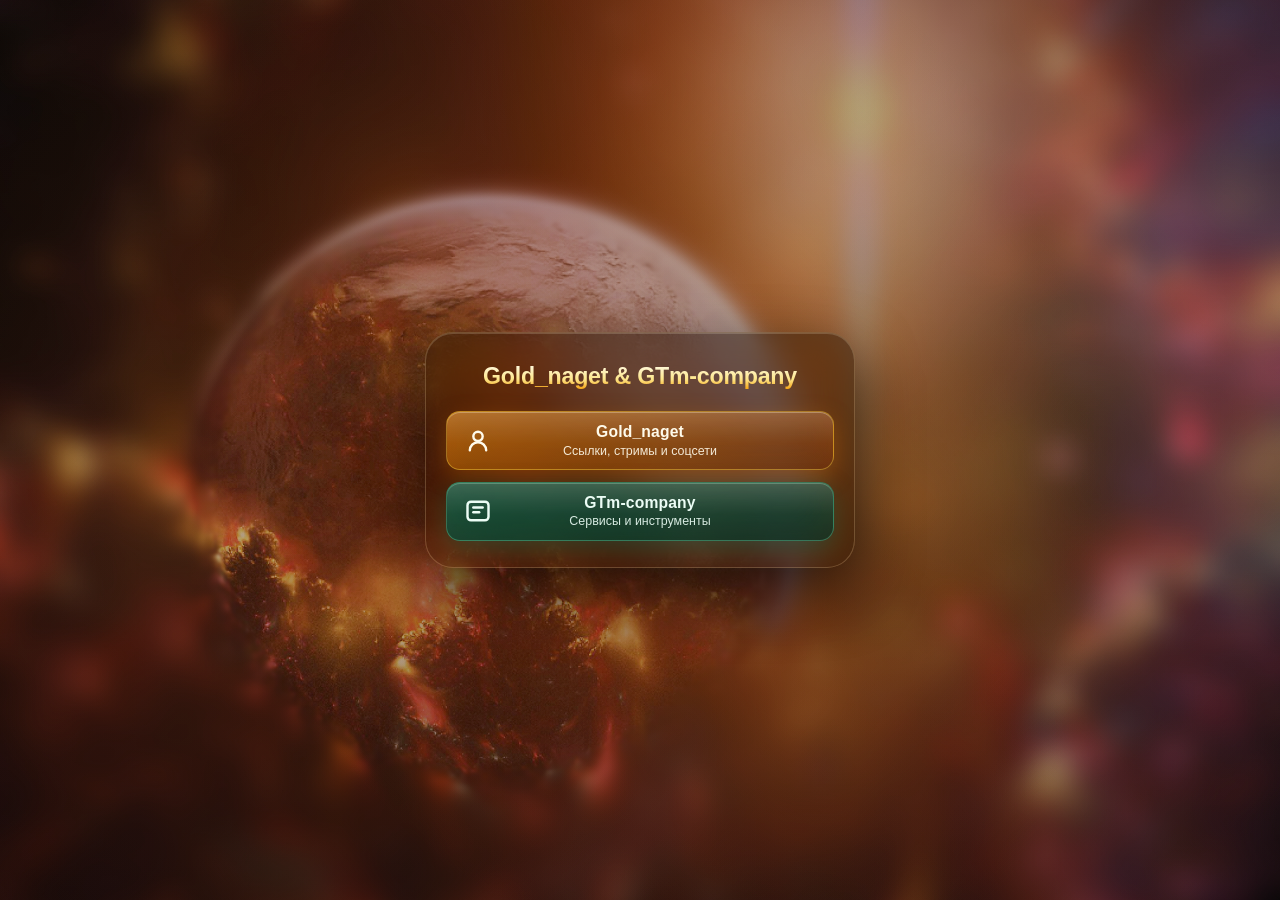
==== commit 62e16faa: "Remove subtitle from hub header Removed subtitle from the header section." ====
--- a/index.html
+++ b/index.html
@@ -15,7 +15,6 @@
     <main class="bio-card">
         <header class="hub-header">
             <h1 class="hub-title">Gold_naget &amp; GTm-company</h1>
-            <p class="hub-subtitle">Выбери нужный раздел</p>
         </header>
 
         <section class="link-section">
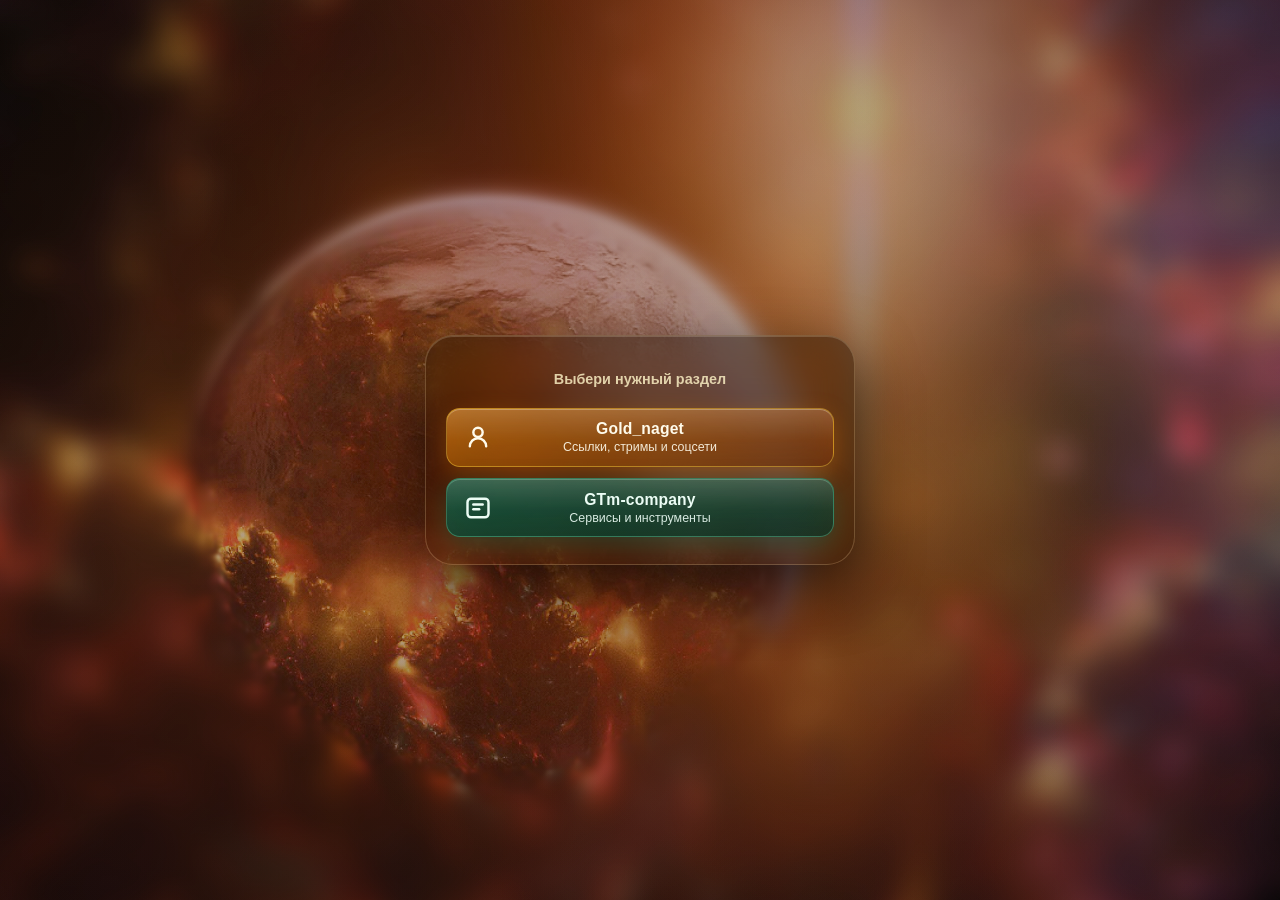
==== commit 6f50ee81: "Update header title and subtitle in index.html" ====
--- a/index.html
+++ b/index.html
@@ -14,7 +14,7 @@
 
     <main class="bio-card">
         <header class="hub-header">
-            <h1 class="hub-title">Gold_naget &amp; GTm-company</h1>
+            <h1 class="hub-subtitle">Выбери нужный раздел</h1>
         </header>
 
         <section class="link-section">
